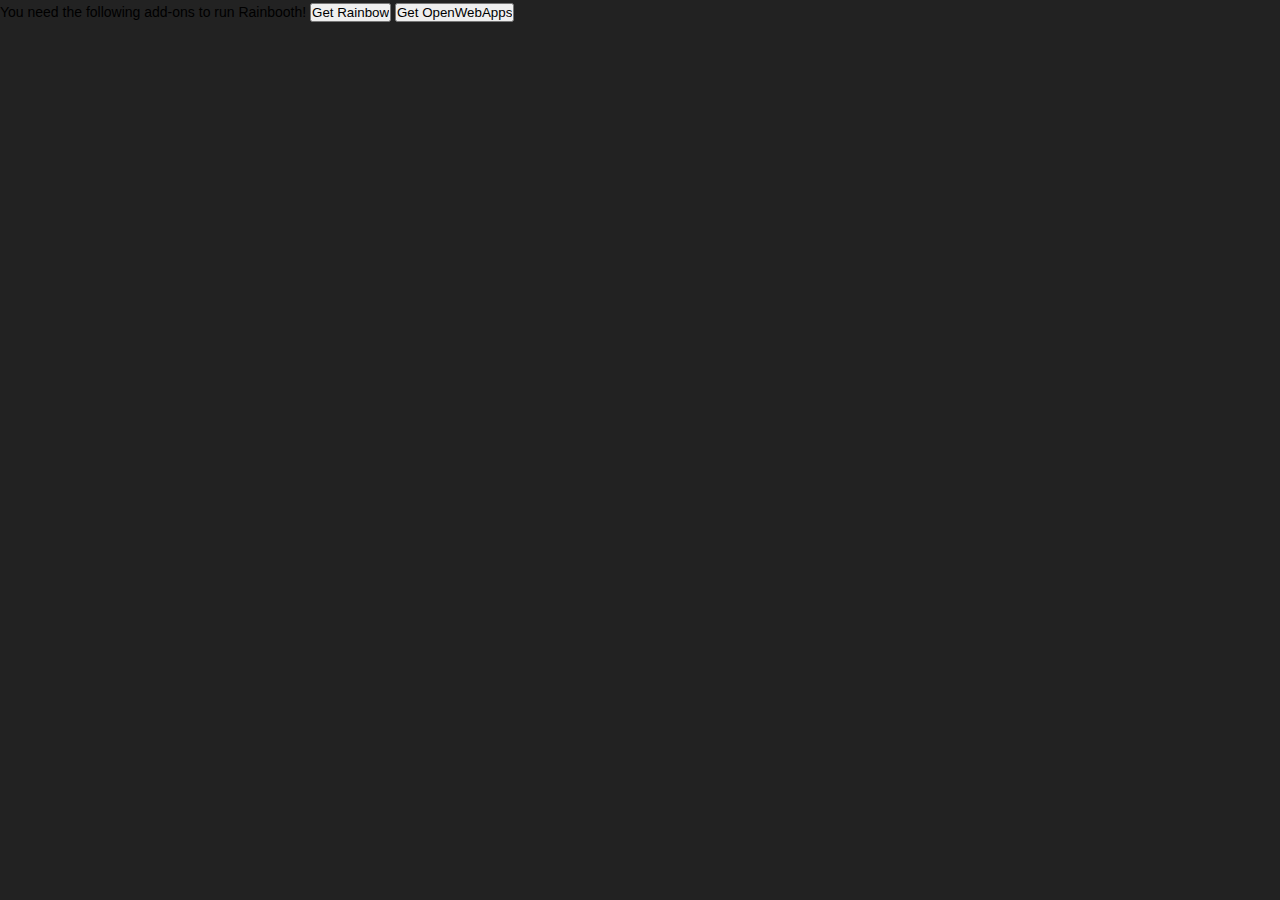
==== index.html @ 218eaec9 "Add landing page (ugly, needs styling love)" ====
<!DOCTYPE html>
<html>
<head>
    
    <title>RainBooth&trade;</title>
    
    <meta name="viewport" content="initial-scale=1.0; maximum-scale=1.0; width=device-width;">
    
    <link rel="stylesheet" href="style.css" type="text/css" media="screen">
    <link rel="icon" type="image/x-icon" href="favicon.png">
    
    <script src="js/jquery-1.5.1.min.js" type="text/javascript" charset="utf-8"></script>
    <script type="text/javascript">
    $(document).ready(function() {
        var rb = false;
        var ow = false;
        
        if (window.navigator.service && window.navigator.service.media) {
            rb = true;
        }
        if (window.navigator.apps && window.navigator.apps.invokeService) {
            ow = true;
        }
        
        if (!rb || !ow) {
            $("#adtext").css("display", "inline");
            if (!rb) $("#rbadd").css("display", "inline");
            if (!ow) $("#owadd").css("display", "inline");
        } else {
            $("#launch").css("display", "inline");
        }
    });
    
    function openBooth()
    {
        window.open(
            'rainbooth.html', 'rainbooth',
            'width=1200,height=900'
        );
    }
    </script>
</head>
<body>
    <div id="wrapper">
        <div id="adtext" style="display:none;">You need the following add-ons to run Rainbooth!</div>
        <input type="button" id="rbadd" value="Get Rainbow" style="display:none;"/>
        <input type="button" id="owadd" value="Get OpenWebApps" style="display:none;"/>
        
        <div id="launch" style="display:none;">
            <input type="button" id="launch" onclick="openBooth();" value="Launch Rainbooth"/>
        </div>
    </div>
</body>
</html>
---- style.css ----
@import url("m.css") screen and (max-width: 640px);

* {
    margin: 0;
    padding: 0;
    
    -webkit-box-sizing: border-box;
       -moz-box-sizing: border-box;
         -o-box-sizing: border-box;
            box-sizing: border-box;
}

::selection {
    background: #ff5959;
}

::-moz-selection {
    background: #ff5959;
}

html, body {
    height: 100%;
    min-height: 100%;
    max-height: 100%;
    width: 100%;
    overflow: hidden;
}

body {
    font-family: "helvetica neue", helvetica, arial, sans-serif;
    font-size: 14px;
    line-height: 24px;
    position: absolute;
    
    background-color: #222;
    /* background-image: url('i/canvas.jpg'); */
    background-attachment: fixed;
    background-repeat: no-repeat;
    background-position: center center;
    
    -webkit-background-size: cover;
       -moz-background-size: cover;
         -o-background-size: cover;
            background-size: cover;
}

#wrapper,
#dots,
#flash,
#compose {
    top: 0;
    min-height: 100%;
    width: 100%;
    height: 100%;
}

#wrapper {
    position: absolute;
}

#dots {
    z-index: 1;
    position: absolute;
    background-image: url('i/dots.png');
    opacity: 1;
}

#flash {
    z-index: 2;
    background-color: #fff;
    display: none;
    opacity: 1;
    position: absolute;
}

#canvas {
    display: block;
    position: absolute;
    text-align: center;
    height: 900px;
    width: 100%;
    top: 50%;
    margin-top: -450px;
    bottom: 0;
}

#controls {
    display: block;
    left: 0;
    bottom: 100px;
    width: 100%;
    height: 120px;
    position: absolute;
    text-align: center;
    color: #fff;
    z-index: 3;
}

#controls .button {
    width: 160px;
    height: 120px;
    margin: 0 auto;
    border: none;
    cursor: pointer;
    background-color: rgba(0, 0, 0, 0.5);
    color: #fff;
    padding-top: 75px;
    display: inline-block;
    position: relative;
    top: 0;
    
    -webkit-border-radius: 10px;
       -moz-border-radius: 10px;
         -o-border-radius: 10px;
            border-radius: 10px;
}

#controls .button:hover {
    background-color: rgba(0, 0, 0, 0.65);
}

#controls .button:active {
    top: 1px;
}

#controls .button .icon {
    position: absolute;
    width: 48px;
    height: 48px;
    left: 50%;
    margin-left: -24px;
    top: 30px;
}

#controls .button .icon img {
    width: 48px;
    height: 48px;
}

#controls #redo,
#controls #twitter,
#controls #flickr {
    display: none;
    opacity: 0;
}
    
#numbers {
    width: 320px;
    height: 320px;
    top: 50%;
    left: 50%;
    margin-top: -160px;
    margin-left: -160px;
    display: none;
    font-size: 60px;
    font-weight: bold;
    text-align: center;
    line-height: 320px;
    color: #fff;
    position: absolute;
    z-index: 2;
}

#numbers .number {
    width: 320px;
    height: 320px;
    position: absolute;
    top: 0;
    left: 0;
    display: none;
    opacity: 1;
}
    
#compose {
    z-index: 2;
    position: absolute;
    display: none;
    opacity: 0;
}

#compose textarea {
    background-color: transparent;
    width: 100%;
    height: 100%;
    border: none;
    font-size: 60px;
    line-height: 75px;
    font-family: "helvetica neue", helvetica, arial, sans-serif;
    font-weight: bold;
    color: #fff;
    padding: 5px 10px;
    resize: none;
    outline: none;
    overflow: hidden;
}

#wrapper .fadeOut {
    opacity: 0; 
    
    -webkit-transition: opacity 1s ease-out;
       -moz-transition: opacity 1s ease-out;   
         -o-transition: opacity 1s ease-out;     
            transition: opacity 1s ease-out;      
}

#wrapper .fadeIn,
#wrapper #controls .fadeIn {
    opacity: 1; 
    
    -webkit-transition: opacity 1s ease-out;
       -moz-transition: opacity 1s ease-out;   
         -o-transition: opacity 1s ease-out;     
            transition: opacity 1s ease-out;      
}
    
/* clearfix */

.clearfix:after {
    content: ".";
    display: block;
    clear: both;
    visibility: hidden;
    line-height: 0;
    height: 0;
}
 
html[xmlns] .clearfix {
    display: block;
}
 
* html .clearfix {
    height: 1%;
}
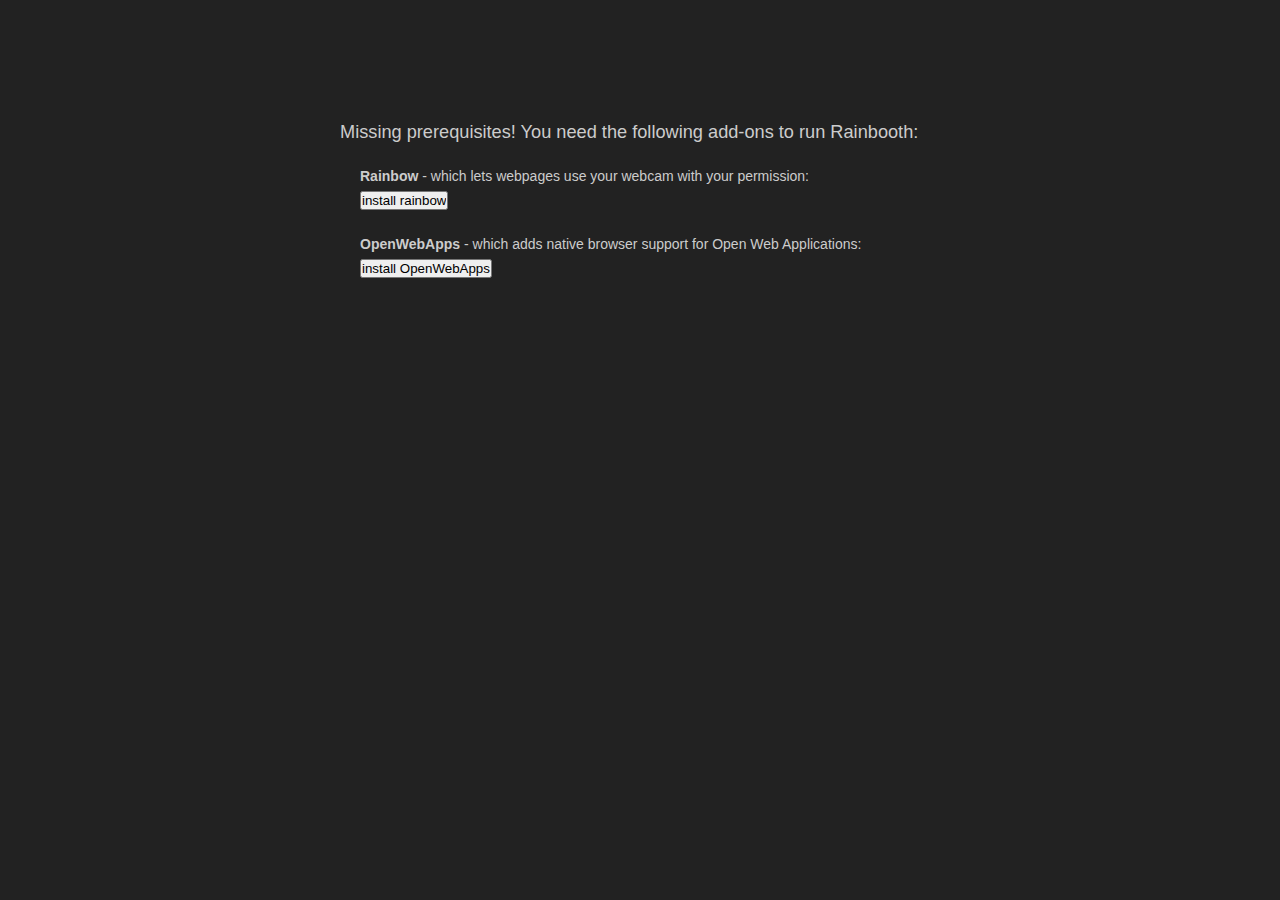
==== commit 04747a62: "improve styling of 'you need prereqs page', still not pretty, but now hopefully readable" ====
--- a/index.html
+++ b/index.html
@@ -23,31 +23,36 @@
         }
         
         if (!rb || !ow) {
-            $("#adtext").css("display", "inline");
-            if (!rb) $("#rbadd").css("display", "inline");
-            if (!ow) $("#owadd").css("display", "inline");
+            $("#adtext").css("display", "block");
+            if (!rb) $("#rainbow_getit").css("display", "block");
+            if (!ow) $("#owa_getit").css("display", "block");
         } else {
-            $("#launch").css("display", "inline");
+            window.location = "rainbooth.html"
         }
-    });
-    
-    function openBooth()
-    {
-        window.open(
-            'rainbooth.html', 'rainbooth',
-            'width=1200,height=900'
-        );
-    }
+
+        $("#rbadd").bind('click', function() {
+            window.open('rainbow-0.4-dev-mac.xpi');
+        });
+        $("#owadd").bind('click', function() {
+            window.open('https://github.com/mozilla/openwebapps/tree/services/addons/firefox');
+        });
+    })
     </script>
 </head>
 <body>
-    <div id="wrapper">
-        <div id="adtext" style="display:none;">You need the following add-ons to run Rainbooth!</div>
-        <input type="button" id="rbadd" value="Get Rainbow" style="display:none;"/>
-        <input type="button" id="owadd" value="Get OpenWebApps" style="display:none;"/>
-        
+    <div id="upsell">
+        <div id="adtext" style="display:none;">Missing prerequisites!  You need the following add-ons to run Rainbooth:</div>
+        <p id="rainbow_getit"  style="display:none;">
+          <strong>Rainbow</strong> - which lets webpages use your webcam with your permission: <br/>
+          <input type="button" id="rbadd" value="install rainbow" />
+        </p>
+        <p id="owa_getit"  style="display:none;">
+          <strong>OpenWebApps</strong> - which adds native browser support for Open Web Applications: <br/>
+          <input type="button" id="owadd" value="install OpenWebApps" />
+        </p>
+
         <div id="launch" style="display:none;">
-            <input type="button" id="launch" onclick="openBooth();" value="Launch Rainbooth"/>
+            <a href="rainbooth.html">Launch Rainbooth</a>
         </div>
     </div>
 </body>
--- a/style.css
+++ b/style.css
@@ -57,6 +57,27 @@
 #wrapper {
     position: absolute;
 }
+
+#upsell {
+    top: 30%;
+    left: 50%;
+    margin-left: -300px;
+    width: 600px;
+    margin-top: -150px;
+    height: 300px;
+    color: #ccc;
+    position: absolute;
+}
+
+#upsell div#adtext {
+    font-size: 1.3em;
+}
+
+#upsell p {
+    margin-top: 20px;
+    margin-left: 20px;
+}
+
 
 #dots {
     z-index: 1;
@@ -192,6 +213,7 @@
     resize: none;
     outline: none;
     overflow: hidden;
+    text-shadow: 1px 1px 2px black, 0 0 1em orange, 0 0 0.2em orange;
 }
 
 #wrapper .fadeOut {
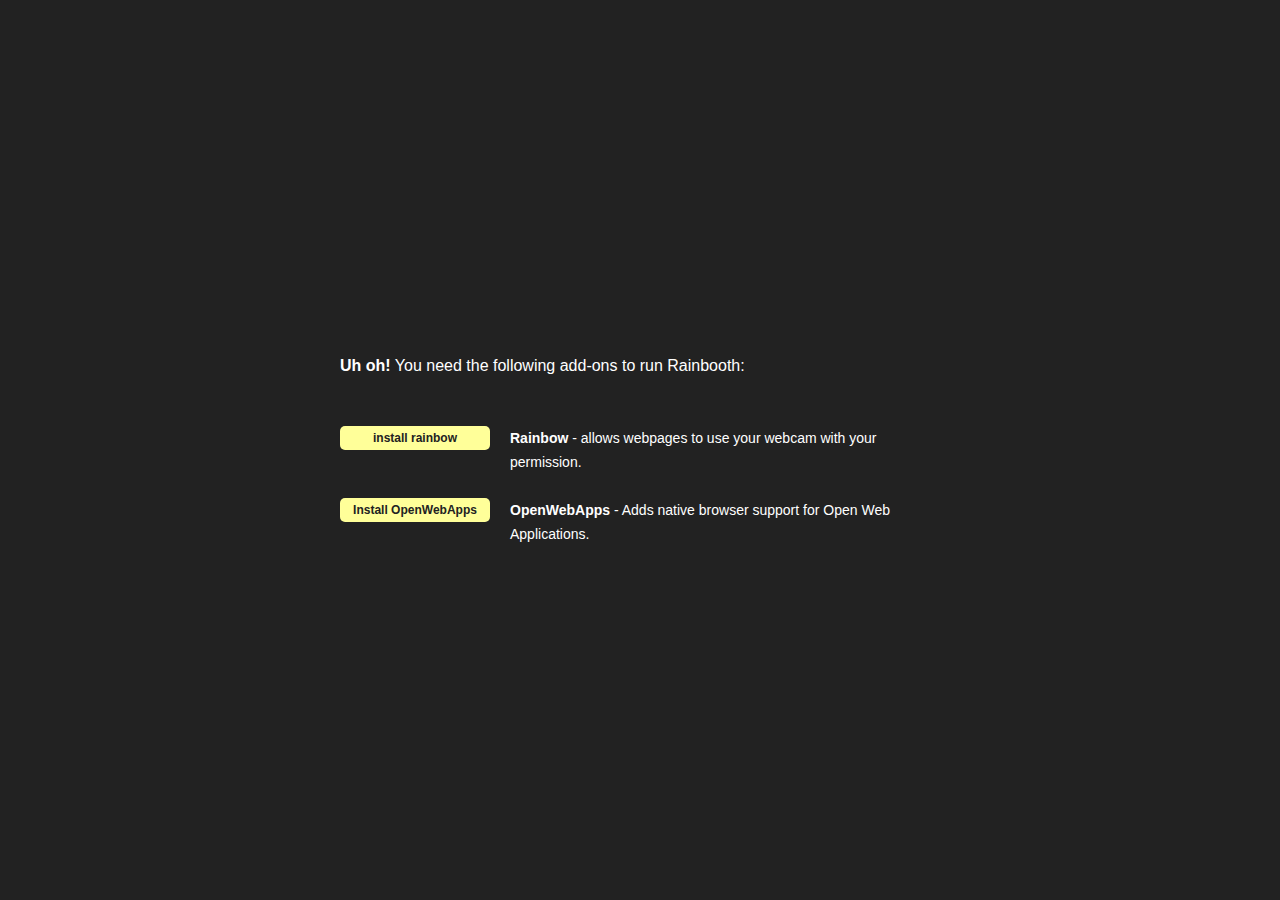
==== commit 4a7031de: "added styling for index" ====
--- a/index.html
+++ b/index.html
@@ -10,8 +10,10 @@
     <link rel="icon" type="image/x-icon" href="favicon.png">
     
     <script src="js/jquery-1.5.1.min.js" type="text/javascript" charset="utf-8"></script>
+
     <script type="text/javascript">
     $(document).ready(function() {
+            
         var rb = false;
         var ow = false;
         
@@ -34,26 +36,45 @@
             window.open('rainbow-0.4-dev-mac.xpi');
         });
         $("#owadd").bind('click', function() {
-            window.open('https://github.com/mozilla/openwebapps/tree/services/addons/firefox');
+            window.open('openwebapps-0.2-dev.xpi');
         });
-    })
+        
+        $(window).bind('load resize', function() {
+            var h = $(window).height();
+            $("#upsellWrap").css({ "height" : h });
+        });
+        
+    });
     </script>
 </head>
 <body>
-    <div id="upsell">
-        <div id="adtext" style="display:none;">Missing prerequisites!  You need the following add-ons to run Rainbooth:</div>
-        <p id="rainbow_getit"  style="display:none;">
-          <strong>Rainbow</strong> - which lets webpages use your webcam with your permission: <br/>
-          <input type="button" id="rbadd" value="install rainbow" />
-        </p>
-        <p id="owa_getit"  style="display:none;">
-          <strong>OpenWebApps</strong> - which adds native browser support for Open Web Applications: <br/>
-          <input type="button" id="owadd" value="install OpenWebApps" />
-        </p>
 
-        <div id="launch" style="display:none;">
-            <a href="rainbooth.html">Launch Rainbooth</a>
+    <div id="wrapper" class="upsell">
+    
+        <div id="upsellWrap">
+        
+            <div id="upsell" class="clearfix">
+            
+                <div id="adtext" style="display:none;"><strong>Uh oh!</strong> You need the following add-ons to run Rainbooth:</div>
+                
+                <div id="rainbow_getit" class="clearfix"  style="display:none;">
+                    <input type="button" id="rbadd" value="install rainbow" />
+                    <div class="description">
+                        <strong>Rainbow</strong> - allows webpages to use your webcam with your permission.
+                    </div>
+                </div>
+                
+                <div id="owa_getit" class="clearfix"  style="display:none;">
+                    <input type="button" id="owadd" value="Install OpenWebApps" />
+                    <div class="description">
+                        <strong>OpenWebApps</strong> - Adds native browser support for Open Web Applications.
+                    </div>
+                </div>
+            </div>
+            
         </div>
+        
     </div>
+
 </body>
 </html>
--- a/style.css
+++ b/style.css
@@ -58,24 +58,56 @@
     position: absolute;
 }
 
+#wrapper.upsell {
+    width: 600px;
+    margin: 0 auto;
+    position: relative;
+}
+
+#upsellWrap {
+    display: table-cell;
+    vertical-align: middle;
+    position: relative;
+}
+
 #upsell {
-    top: 30%;
-    left: 50%;
-    margin-left: -300px;
     width: 600px;
-    margin-top: -150px;
-    height: 300px;
-    color: #ccc;
-    position: absolute;
+    margin: 0 auto;
+    color: #fff;
 }
 
 #upsell div#adtext {
-    font-size: 1.3em;
-}
-
-#upsell p {
-    margin-top: 20px;
-    margin-left: 20px;
+    font-size: 16px;
+    margin-bottom: 24px;
+    float: left;
+}
+
+#upsell #rainbow_getit,
+#upsell #owa_getit {
+    margin-top: 24px;
+    float: left;
+}
+
+#upsell .description {
+    width: 450px;
+    display: inline-block;
+    float: left;
+    padding-left: 20px;
+}
+
+#upsell input {
+    background-color: #ffff99;
+    color: #222;
+    padding: 5px 10px;
+    border: none;
+    font-weight: bold;
+    float: left;
+    width: 150px;
+    cursor: pointer;
+    font-family: "helvetica neue", helvetica, arial, sans-serif;
+    font-size: 12px;
+    
+    border-radius: 5px;
 }
 
 
